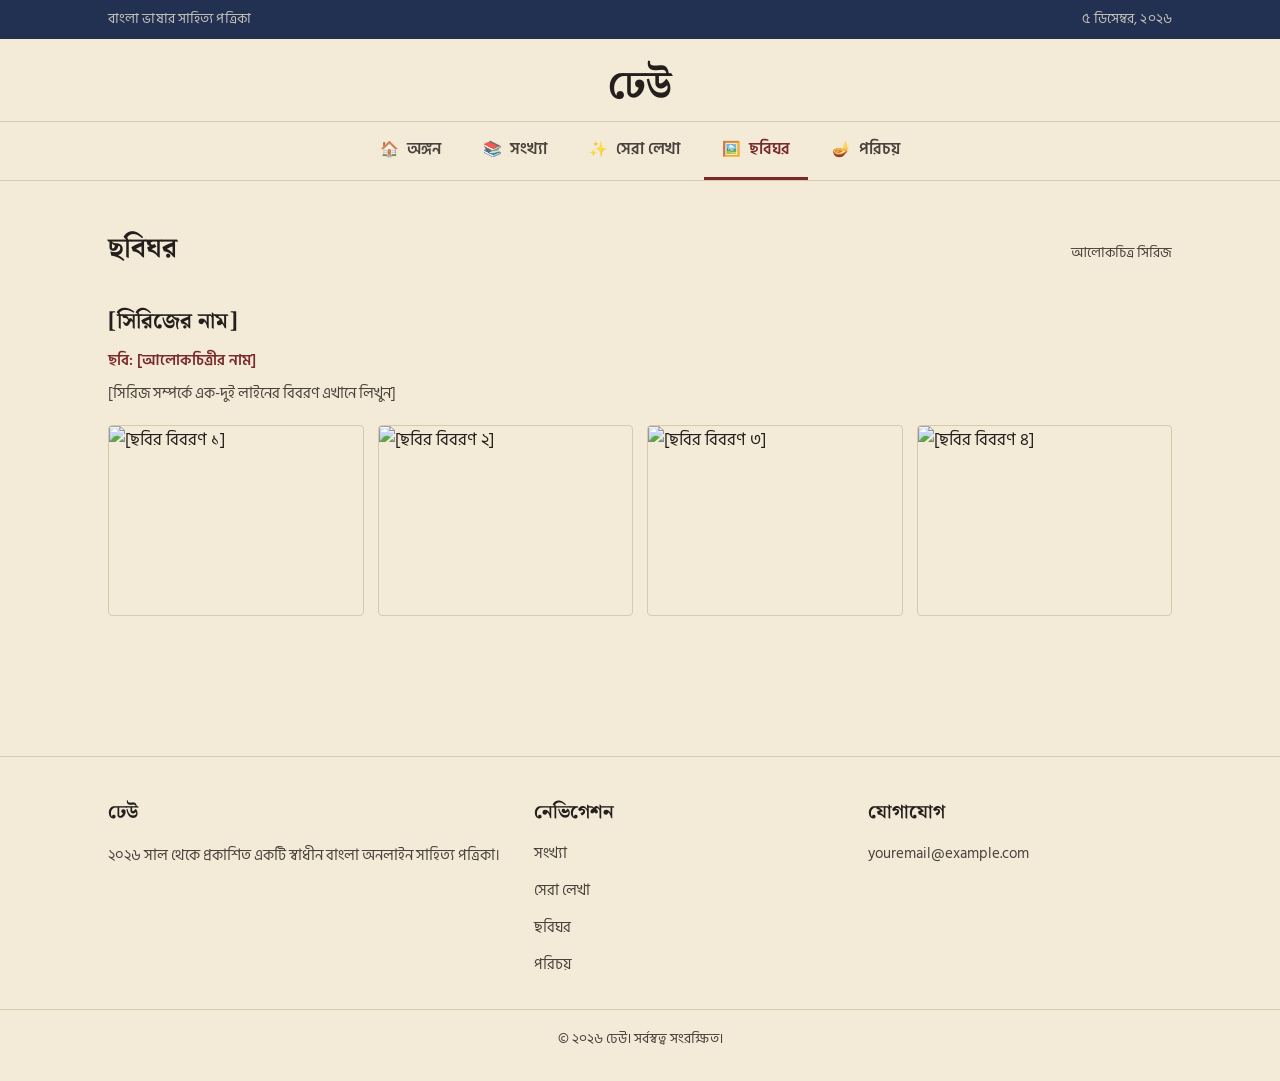
==== chobighor.html @ bc7ca48f "Added ছবিঘর tab" ====
<!DOCTYPE html>
<html lang="bn">
<head>
<meta charset="UTF-8">
<meta name="viewport" content="width=device-width, initial-scale=1.0">
<title>ছবিঘর — ঢেউ</title>
<meta name="description" content="ঢেউ পত্রিকার আলোকচিত্র সিরিজ।">
<link rel="stylesheet" href="styles.css">
</head>
<body>

<div class="utility-bar">
  <div class="wrap">
    <span class="lang-note">বাংলা ভাষার সাহিত্য পত্রিকা</span>
    <time id="today"></time>
  </div>
</div>

<header class="masthead" style="padding: 26px 0 14px;">
  <div class="wrap">
    <a href="index.html"><h1 style="font-size: clamp(28px, 5vw, 40px);">ঢেউ</h1></a>
  </div>
</header>

<nav class="main-nav" aria-label="প্রধান মেনু">
  <div class="wrap">
    <a href="index.html"><span class="icon">🏠</span> অঙ্গন</a>
    <a href="issues.html"><span class="icon">📚</span> সংখ্যা</a>
    <a href="sera-lekha.html"><span class="icon">✨</span> সেরা লেখা</a>
    <a href="chobighor.html" class="active"><span class="icon">🖼️</span> ছবিঘর</a>
    <a href="porichoy.html"><span class="icon">🪔</span> পরিচয়</a>
  </div>
</nav>

<main>
  <section class="section-block">
    <div class="wrap">
      <div class="section-head">
        <h2>ছবিঘর</h2>
        <span class="kicker">আলোকচিত্র সিরিজ</span>
      </div>

      <!-- একটি সিরিজ — এটি কপি করে নতুন সিরিজ যোগ করুন -->
      <div class="series-block">
        <div class="series-head">
          <h3>[সিরিজের নাম]</h3>
          <span class="by">ছবি: [আলোকচিত্রীর নাম]</span>
          <p>[সিরিজ সম্পর্কে এক-দুই লাইনের বিবরণ এখানে লিখুন]</p>
        </div>
        <div class="photo-grid">
          <img src="images/series-01/1.jpg" alt="[ছবির বিবরণ ১]">
          <img src="images/series-01/2.jpg" alt="[ছবির বিবরণ ২]">
          <img src="images/series-01/3.jpg" alt="[ছবির বিবরণ ৩]">
          <img src="images/series-01/4.jpg" alt="[ছবির বিবরণ ৪]">
        </div>
      </div>

    </div>
  </section>
</main>

<footer>
  <div class="wrap foot-grid">
    <div>
      <h4>ঢেউ</h4>
      <p>২০২৬ সাল থেকে প্রকাশিত একটি স্বাধীন বাংলা অনলাইন সাহিত্য পত্রিকা।</p>
    </div>
    <div>
      <h4>নেভিগেশন</h4>
      <ul>
        <li><a href="issues.html">সংখ্যা</a></li>
        <li><a href="sera-lekha.html">সেরা লেখা</a></li>
        <li><a href="chobighor.html">ছবিঘর</a></li>
        <li><a href="porichoy.html">পরিচয়</a></li>
      </ul>
    </div>
    <div>
      <h4>যোগাযোগ</h4>
      <ul>
        <li><a href="mailto:youremail@example.com">youremail@example.com</a></li>
      </ul>
    </div>
  </div>
  <div class="bottom-line">© ২০২৬ ঢেউ। সর্বস্বত্ব সংরক্ষিত।</div>
</footer>

<script src="script.js"></script>
</body>
</html>
---- styles.css ----
/* ঢেউ — shared styles */

@import url('https://fonts.googleapis.com/css2?family=Noto+Serif+Bengali:wght@400;500;600;700&family=Hind+Siliguri:wght@400;500;600;700&display=swap');

:root {
  --paper: #F3EAD8;
  --paper-dim: #EADFC7;
  --ink: #241F1C;
  --ink-soft: #4A423B;
  --maroon: #7A2A2A;
  --maroon-deep: #5E1F1F;
  --indigo: #223052;
  --gold: #B98A2E;
  --line: #D9C9A8;
  --max-w: 1120px;
}

* { box-sizing: border-box; }

html { scroll-behavior: smooth; }

body {
  margin: 0;
  background: var(--paper);
  color: var(--ink);
  font-family: 'Hind Siliguri', sans-serif;
  font-size: 17px;
  line-height: 1.7;
  -webkit-font-smoothing: antialiased;
}

h1, h2, h3, .headline {
  font-family: 'Noto Serif Bengali', serif;
  font-weight: 700;
  color: var(--ink);
  margin: 0;
}

a { color: inherit; text-decoration: none; }

img { max-width: 100%; display: block; }

.wrap {
  max-width: var(--max-w);
  margin: 0 auto;
  padding: 0 28px;
}

/* focus visibility */
a:focus-visible, button:focus-visible {
  outline: 2px solid var(--maroon);
  outline-offset: 3px;
}

@media (prefers-reduced-motion: reduce) {
  * { animation: none !important; transition: none !important; scroll-behavior: auto !important; }
}

/* ---------- Alpona motif (signature line-art divider) ---------- */
.alpona {
  display: block;
  width: 100%;
  height: 28px;
  color: var(--gold);
}
.alpona--maroon { color: var(--maroon); }

/* ---------- Top utility bar ---------- */
.utility-bar {
  background: var(--indigo);
  color: var(--paper);
  font-size: 13.5px;
  letter-spacing: .01em;
}
.utility-bar .wrap {
  display: flex;
  justify-content: space-between;
  align-items: center;
  padding-top: 8px;
  padding-bottom: 8px;
}
.utility-bar time { opacity: .78; }
.utility-bar .lang-note { opacity: .78; }

/* ---------- Masthead ---------- */
.masthead {
  padding: 46px 0 18px;
  text-align: center;
  position: relative;
}
.masthead .eyebrow {
  font-family: 'Hind Siliguri', sans-serif;
  font-size: 14.5px;
  color: var(--maroon);
  margin-bottom: 10px;
}
.masthead h1 {
  font-size: clamp(42px, 8vw, 74px);
  letter-spacing: .01em;
  line-height: 1.05;
}
.masthead .tagline {
  font-style: italic;
  color: var(--ink-soft);
  margin-top: 10px;
  font-size: 16.5px;
}

/* ---------- Nav ---------- */
nav.main-nav {
  background: var(--paper);
  border-top: 1px solid var(--line);
  border-bottom: 1px solid var(--line);
  position: sticky;
  top: 0;
  z-index: 20;
}
nav.main-nav .wrap {
  display: flex;
  justify-content: center;
  gap: 6px;
  flex-wrap: wrap;
}
nav.main-nav a {
  display: flex;
  align-items: center;
  gap: 8px;
  padding: 14px 18px;
  font-size: 16px;
  font-weight: 600;
  color: var(--ink-soft);
  border-bottom: 3px solid transparent;
  transition: color .15s ease, border-color .15s ease;
}
nav.main-nav a:hover,
nav.main-nav a.active {
  color: var(--maroon);
  border-bottom-color: var(--maroon);
}
nav.main-nav .icon { font-size: 15px; opacity: .85; }

.nav-toggle { display: none; }

/* ---------- Hero / featured story ---------- */
.hero {
  padding: 52px 0 44px;
}
.hero-grid {
  display: grid;
  grid-template-columns: 1.5fr 1fr;
  gap: 48px;
  align-items: start;
}
.section-label {
  font-size: 14px;
  color: var(--maroon);
  font-weight: 600;
  margin-bottom: 14px;
  display: inline-block;
  position: relative;
  padding-left: 16px;
}
.section-label::before {
  content: "";
  position: absolute;
  left: 0;
  top: 50%;
  transform: translateY(-50%);
  width: 8px;
  height: 8px;
  background: var(--gold);
  border-radius: 50%;
}
.feature h2 {
  font-size: clamp(28px, 3.6vw, 40px);
  line-height: 1.25;
  margin-bottom: 16px;
}
.feature .dek {
  color: var(--ink-soft);
  font-size: 17.5px;
  max-width: 62ch;
  margin-bottom: 18px;
}
.feature .byline {
  font-size: 14.5px;
  color: var(--maroon);
  font-weight: 600;
}
.feature .read-more {
  display: inline-block;
  margin-top: 22px;
  font-weight: 600;
  color: var(--maroon);
  border-bottom: 1px solid var(--maroon);
  padding-bottom: 2px;
}

.sidelist { display: flex; flex-direction: column; gap: 22px; }
.sidelist .item {
  padding-bottom: 22px;
  border-bottom: 1px solid var(--line);
}
.sidelist .item:last-child { border-bottom: none; }
.sidelist .item h3 {
  font-size: 19px;
  line-height: 1.4;
  margin-bottom: 6px;
}
.sidelist .item .meta {
  font-size: 13.5px;
  color: var(--ink-soft);
}

/* ---------- Section blocks ---------- */
.section-block { padding: 44px 0; }
.section-block.tinted { background: var(--paper-dim); }
.section-block .section-head {
  display: flex;
  justify-content: space-between;
  align-items: baseline;
  margin-bottom: 30px;
}
.section-block .section-head h2 { font-size: 28px; }
.section-block .section-head .kicker {
  font-family: 'Hind Siliguri', sans-serif;
  font-size: 14px;
  color: var(--ink-soft);
}

.card-row {
  display: grid;
  grid-template-columns: repeat(3, 1fr);
  gap: 30px;
}
.card h3 {
  font-size: 20px;
  line-height: 1.4;
  margin-bottom: 8px;
}
.card p {
  color: var(--ink-soft);
  font-size: 15.5px;
  margin: 0 0 10px;
}
.card .tag {
  font-size: 13px;
  color: var(--maroon);
  font-weight: 600;
}

/* International voices — indigo band, distinct rhythm from the rest */
.voices {
  background: var(--indigo);
  color: var(--paper);
  padding: 50px 0;
}
.voices .section-label { color: var(--gold); }
.voices .section-label::before { background: var(--gold); }
.voices h2 { color: var(--paper); }
.voices-row {
  display: grid;
  grid-template-columns: repeat(2, 1fr);
  gap: 34px;
  margin-top: 26px;
}
.voices .item h3 { color: var(--paper); font-size: 21px; margin-bottom: 8px; }
.voices .item p { color: #D8CFC0; font-size: 15.5px; }
.voices .item .place { color: var(--gold); font-size: 13.5px; font-weight: 600; }

/* ---------- Footer ---------- */
footer {
  border-top: 1px solid var(--line);
  padding: 40px 0 30px;
}
footer .foot-grid {
  display: grid;
  grid-template-columns: 1.3fr 1fr 1fr;
  gap: 30px;
}
footer h4 {
  font-family: 'Noto Serif Bengali', serif;
  font-size: 19px;
  margin: 0 0 10px;
}
footer p, footer a { color: var(--ink-soft); font-size: 14.5px; }
footer ul { list-style: none; padding: 0; margin: 0; display: flex; flex-direction: column; gap: 8px; }
footer .bottom-line {
  margin-top: 30px;
  padding-top: 18px;
  border-top: 1px solid var(--line);
  font-size: 13.5px;
  color: var(--ink-soft);
  text-align: center;
}

/* ---------- Article page ---------- */
.article-head {
  padding: 40px 0 20px;
  max-width: 760px;
  margin: 0 auto;
}
.article-head .section-label { margin-bottom: 16px; }
.article-head h1 {
  font-size: clamp(30px, 4.5vw, 46px);
  line-height: 1.3;
}
.article-head .dek {
  font-size: 18px;
  color: var(--ink-soft);
  margin-top: 16px;
}
.article-meta {
  display: flex;
  gap: 16px;
  align-items: center;
  margin-top: 22px;
  font-size: 14.5px;
  color: var(--ink-soft);
}
.article-meta .byline { color: var(--maroon); font-weight: 600; }

.article-body {
  max-width: 700px;
  margin: 0 auto;
  padding: 10px 0 60px;
  font-size: 18px;
  line-height: 1.9;
}
.article-body p { margin: 0 0 22px; }
.article-body .drop::first-letter {
  font-family: 'Noto Serif Bengali', serif;
  font-size: 3.4em;
  float: left;
  line-height: .85;
  padding-right: 10px;
  padding-top: 4px;
  color: var(--maroon);
  font-weight: 700;
}
.article-body blockquote {
  border-left: 3px solid var(--gold);
  margin: 32px 0;
  padding: 4px 0 4px 24px;
  font-style: italic;
  font-size: 20px;
  color: var(--maroon-deep);
}

.back-link {
  display: inline-flex;
  align-items: center;
  gap: 8px;
  font-weight: 600;
  color: var(--maroon);
  margin-bottom: 8px;
}

/* ---------- Responsive ---------- */
@media (max-width: 860px) {
  .hero-grid { grid-template-columns: 1fr; gap: 36px; }
  .card-row { grid-template-columns: 1fr; }
  .voices-row { grid-template-columns: 1fr; }
  footer .foot-grid { grid-template-columns: 1fr; }
  nav.main-nav a { padding: 12px 12px; font-size: 14.5px; }
  .utility-bar .wrap { flex-direction: column; gap: 4px; text-align: center; padding: 8px 0; }
}

/* ---------- Buttons ---------- */
.btn {
  display: inline-flex;
  align-items: center;
  gap: 8px;
  padding: 11px 20px;
  font-weight: 600;
  font-size: 15px;
  border-radius: 4px;
  font-family: 'Hind Siliguri', sans-serif;
  cursor: pointer;
  border: 1.5px solid transparent;
}
.btn-primary { background: var(--maroon); color: var(--paper); }
.btn-primary:hover { background: var(--maroon-deep); }
.btn-outline { border-color: var(--maroon); color: var(--maroon); }
.btn-outline:hover { background: var(--maroon); color: var(--paper); }
.btn-row { display: flex; gap: 10px; flex-wrap: wrap; margin-top: 16px; }

/* ---------- Issue cards ---------- */
.issue-grid {
  display: grid;
  grid-template-columns: repeat(auto-fill, minmax(260px, 1fr));
  gap: 32px;
}
.issue-card {
  background: #fff;
  border: 1px solid var(--line);
  border-radius: 6px;
  overflow: hidden;
  display: flex;
  flex-direction: column;
}
.issue-cover {
  aspect-ratio: 3 / 4;
  background: linear-gradient(160deg, var(--maroon) 0%, var(--maroon-deep) 100%);
  display: flex;
  align-items: center;
  justify-content: center;
  color: var(--paper);
  font-family: 'Noto Serif Bengali', serif;
  font-size: 22px;
  text-align: center;
  padding: 20px;
  position: relative;
}
.issue-cover .issue-no {
  position: absolute;
  top: 14px;
  left: 14px;
  font-size: 13px;
  font-family: 'Hind Siliguri', sans-serif;
  color: var(--gold);
  font-weight: 600;
}
.issue-card .issue-info { padding: 18px 18px 20px; }
.issue-card h3 { font-size: 19px; margin-bottom: 6px; }
.issue-card .meta { font-size: 13.5px; color: var(--ink-soft); margin-bottom: 10px; }
.issue-card p { font-size: 14.5px; color: var(--ink-soft); margin: 0 0 6px; }
.issue-card.latest { border-color: var(--gold); border-width: 2px; }
.badge-latest {
  display: inline-block;
  background: var(--gold);
  color: var(--ink);
  font-size: 12px;
  font-weight: 700;
  padding: 3px 10px;
  border-radius: 20px;
  margin-bottom: 10px;
}

/* ---------- Top stories ---------- */
.story-card {
  border-bottom: 1px solid var(--line);
  padding: 22px 0;
  display: flex;
  justify-content: space-between;
  align-items: flex-start;
  gap: 20px;
  flex-wrap: wrap;
}
.story-card:last-child { border-bottom: none; }
.story-card .tag {
  font-size: 13px;
  color: var(--maroon);
  font-weight: 600;
  margin-bottom: 6px;
  display: block;
}
.story-card h3 { font-size: 20px; margin-bottom: 6px; }
.story-card p { color: var(--ink-soft); font-size: 15px; margin: 0; max-width: 60ch; }
.story-card .story-link {
  white-space: nowrap;
  color: var(--maroon);
  font-weight: 600;
  border-bottom: 1px solid var(--maroon);
  padding-bottom: 2px;
}

/* ---------- Team ---------- */
.team-grid {
  display: grid;
  grid-template-columns: repeat(auto-fill, minmax(220px, 1fr));
  gap: 30px;
}
.team-card { text-align: center; }
.team-avatar {
  width: 84px;
  height: 84px;
  border-radius: 50%;
  background: var(--indigo);
  color: var(--paper);
  display: flex;
  align-items: center;
  justify-content: center;
  font-family: 'Noto Serif Bengali', serif;
  font-size: 26px;
  margin: 0 auto 14px;
}
.team-card h3 { font-size: 18px; margin-bottom: 4px; }
.team-card .role { font-size: 14px; color: var(--maroon); font-weight: 600; margin-bottom: 8px; }
.team-card p { font-size: 14px; color: var(--ink-soft); }

.mission-block {
  max-width: 720px;
  margin: 0 auto;
  text-align: center;
  padding: 20px 0 10px;
}
.mission-block p { font-size: 18px; color: var(--ink-soft); line-height: 1.8; }

/* ---------- Photo series (ছবিঘর) ---------- */
.series-block {
  margin-bottom: 56px;
  padding-bottom: 40px;
  border-bottom: 1px solid var(--line);
}
.series-block:last-child { border-bottom: none; }
.series-head { margin-bottom: 18px; }
.series-head h3 { font-size: 22px; margin-bottom: 6px; }
.series-head .by { font-size: 14.5px; color: var(--maroon); font-weight: 600; }
.series-head p { color: var(--ink-soft); font-size: 15px; margin-top: 6px; max-width: 65ch; }

.photo-grid {
  display: grid;
  grid-template-columns: repeat(auto-fill, minmax(220px, 1fr));
  gap: 14px;
  margin-top: 18px;
}
.photo-grid img {
  width: 100%;
  aspect-ratio: 4 / 3;
  object-fit: cover;
  border-radius: 4px;
  border: 1px solid var(--line);
}
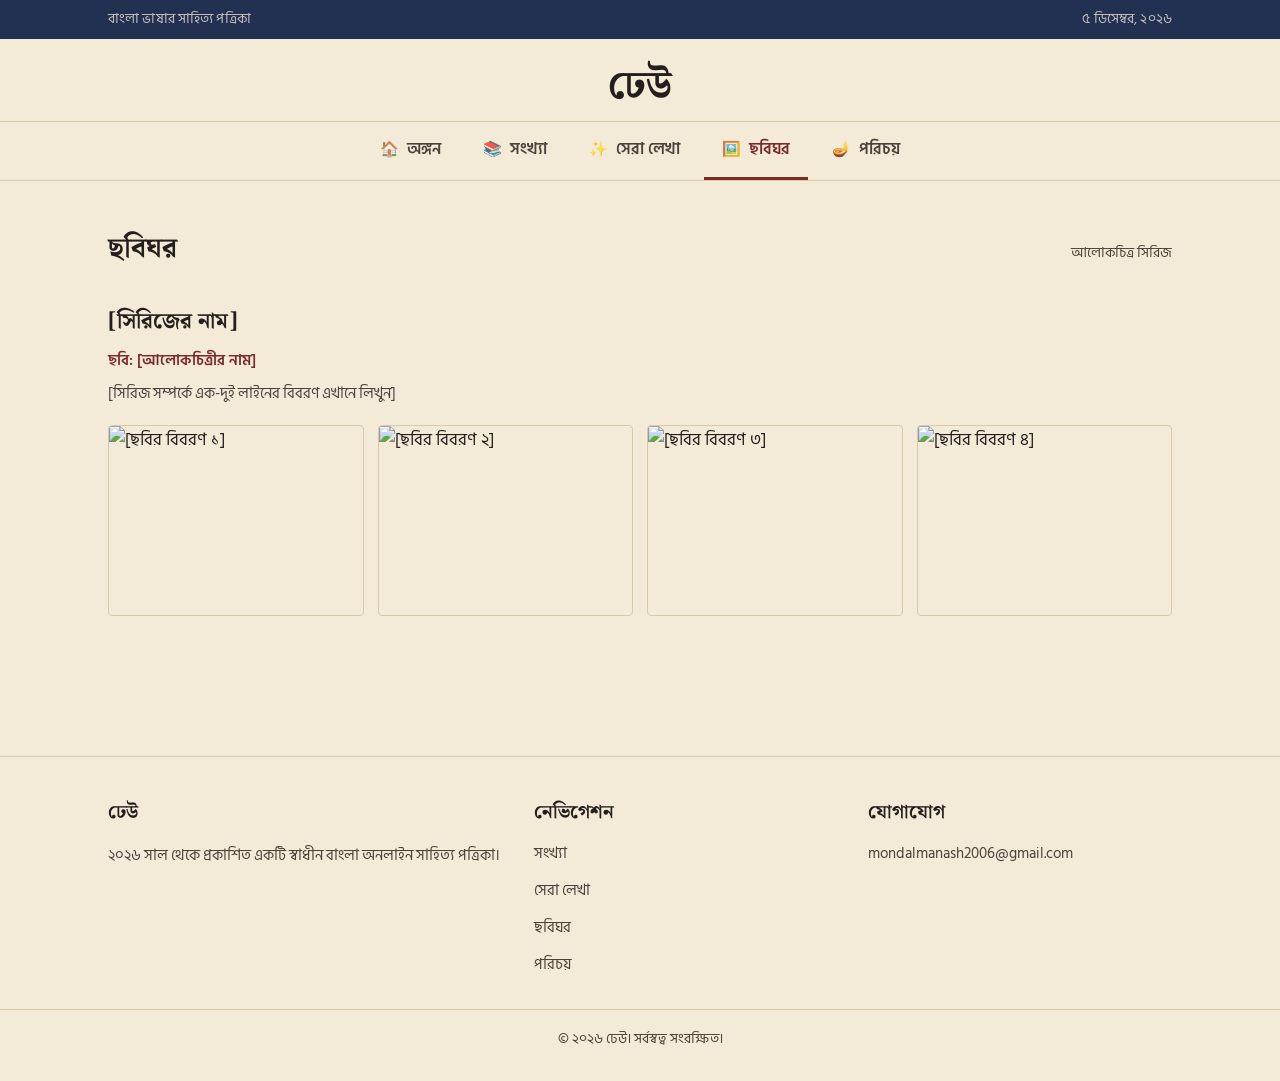
==== commit fb989b01: "fixed sera lekha" ====
--- a/chobighor.html
+++ b/chobighor.html
@@ -77,7 +77,7 @@
     <div>
       <h4>যোগাযোগ</h4>
       <ul>
-        <li><a href="mailto:youremail@example.com">youremail@example.com</a></li>
+        <li><a href="mailto:mondalmanash2006@gmail.com">mondalmanash2006@gmail.com</a></li>
       </ul>
     </div>
   </div>
